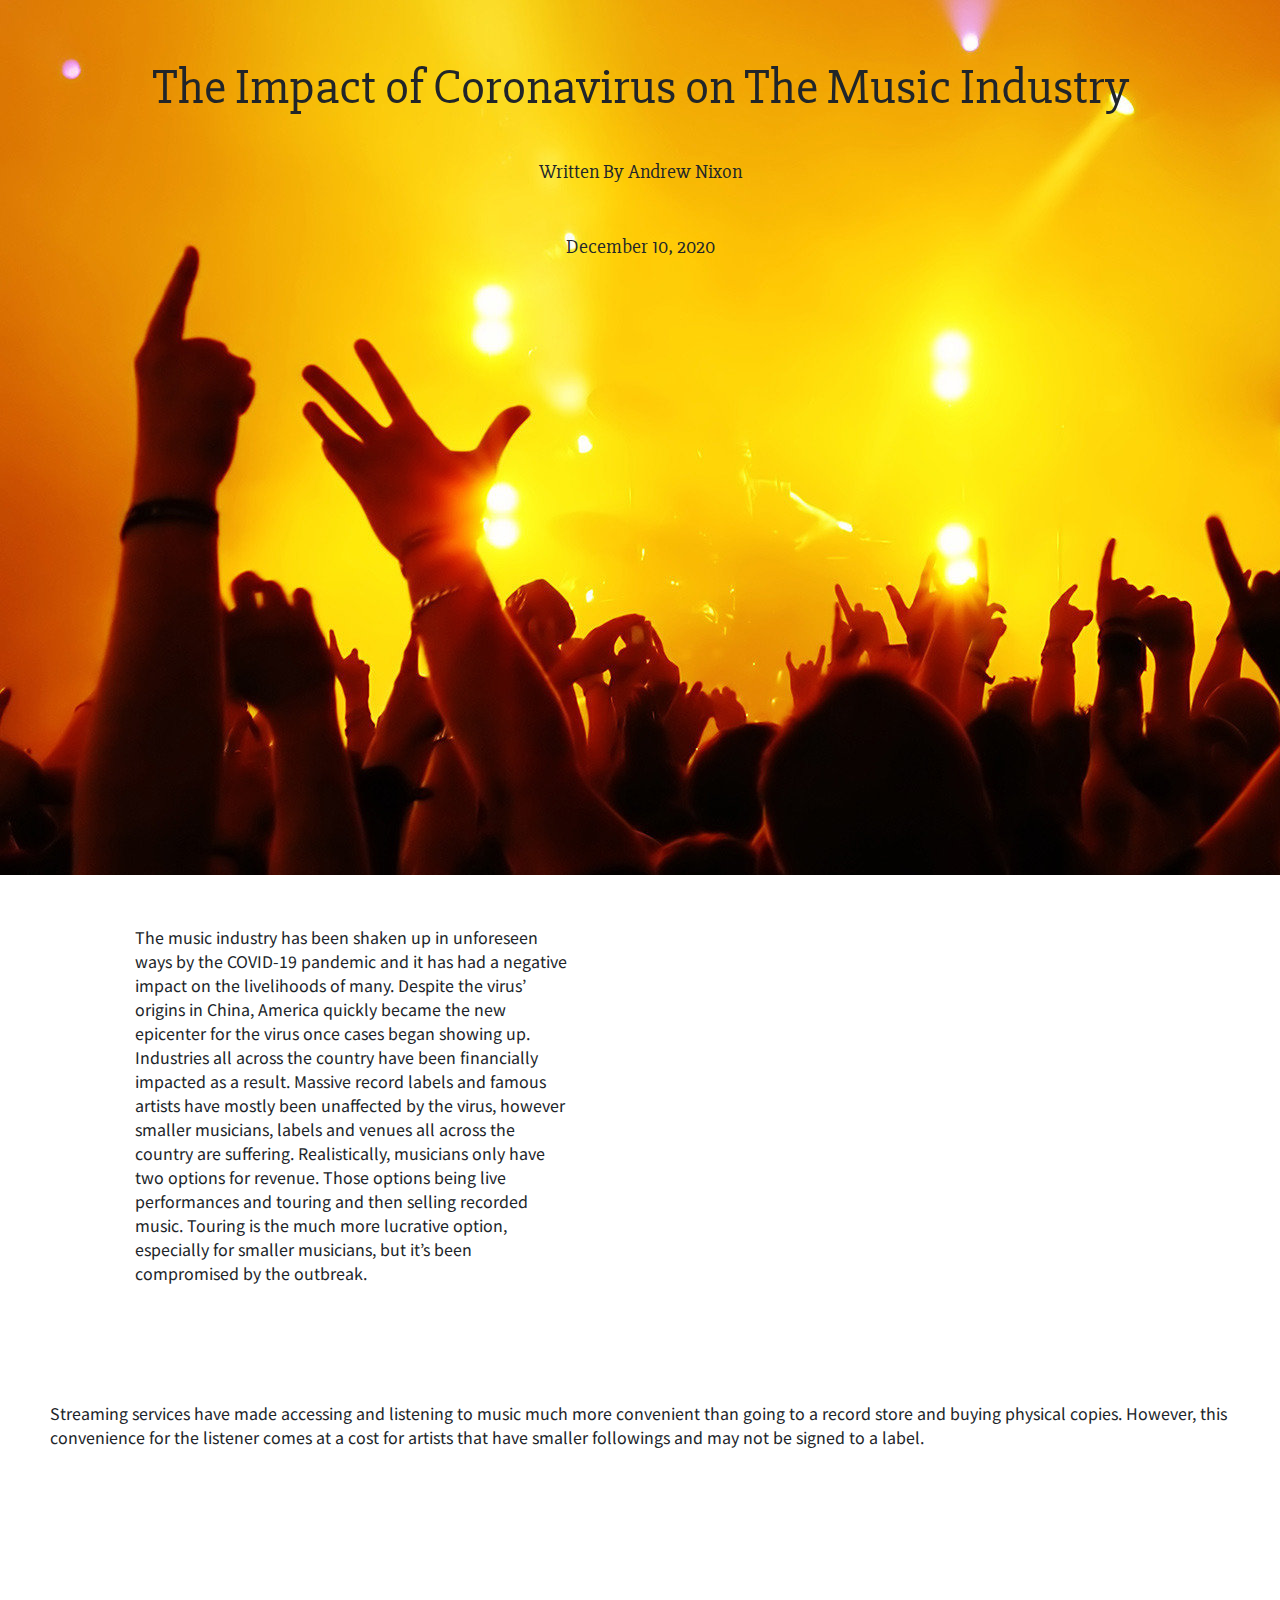
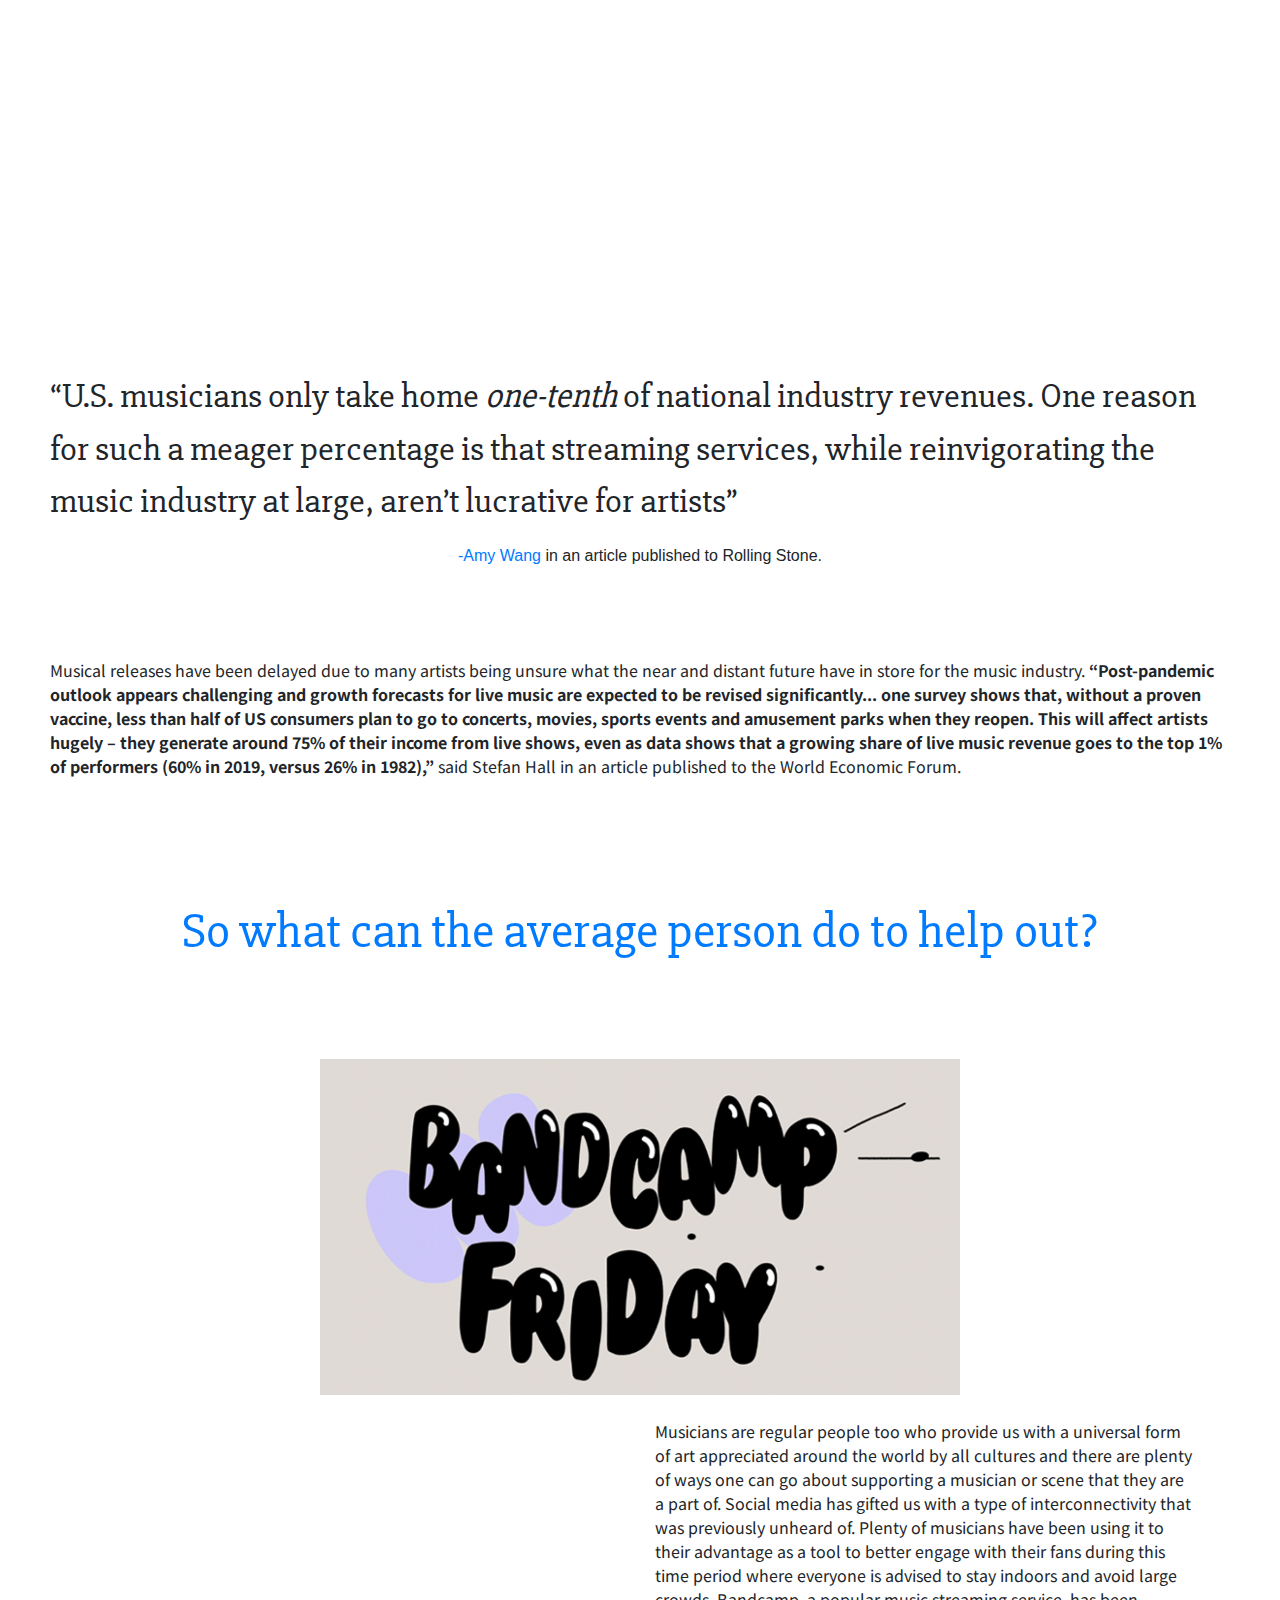
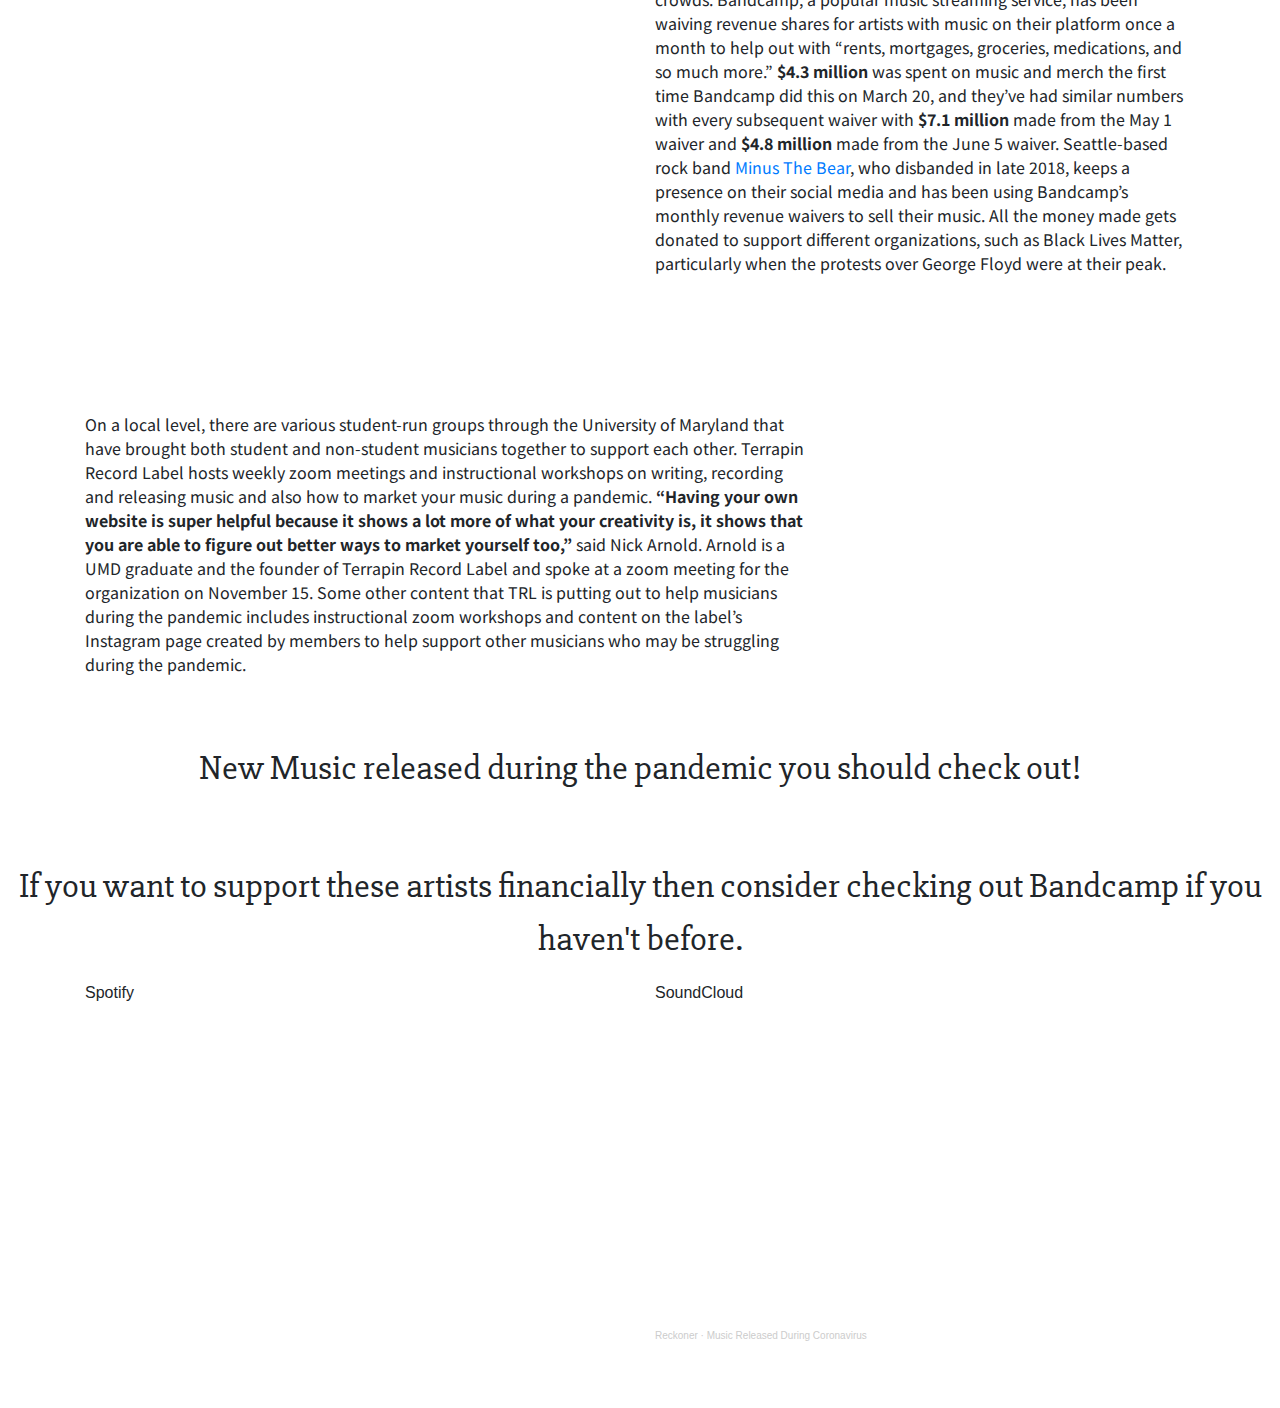
==== projects/final/index.html @ 33d88799 "added final project" ====
<!DOCTYPE html>
<html lang="en">
<head>
	<meta charset="utf-8">
	<title>Coronavirus' Impact on The Music Industry</title>
	<link href="css/style.css" rel="stylesheet"/>
	<link rel="stylesheet" href="https://stackpath.bootstrapcdn.com/bootstrap/4.5.2/css/bootstrap.min.css" integrity="sha384-JcKb8q3iqJ61gNV9KGb8thSsNjpSL0n8PARn9HuZOnIxN0hoP+VmmDGMN5t9UJ0Z" crossorigin="anonymous">
	<link rel="preconnect" href="https://fonts.gstatic.com">
	<link href="https://fonts.googleapis.com/css2?family=Noto+Sans+JP&family=Slabo+27px&display=swap" rel="stylesheet">
</head>
<body>

<div>
<header class="header" style="background-image: url(images/concert.jpg);">The Impact of Coronavirus on The Music Industry
<br>
<byline class="byline">Written By Andrew Nixon<br>December 10, 2020</byline>
</header>
</div>

<div class="container">
	<div class="row">
		<div class="col-md-6">
			<p class="paragraph1">The music industry has been shaken up in unforeseen ways by the COVID-19 pandemic and it has had a negative impact on the livelihoods of many.
				Despite the virus’ origins in China, America quickly became the new epicenter for the virus once cases began showing up. Industries all across the country have been financially impacted as a result.
				Massive record labels and famous artists have mostly been unaffected by the virus, however smaller musicians, labels and venues all across the country are suffering. 
				Realistically, musicians only have two options for revenue. Those options being live performances and touring and then selling recorded music. Touring is the much more lucrative option, especially for smaller musicians, but it’s been compromised by the outbreak.
			</p>
		</div>
		<div class="col-md-6">
			<div class="firstchart">
			<iframe title="Global Music Industry Revenue ($bn) " aria-label="Stacked Bars" id="datawrapper-chart-y8Xes" src="https://datawrapper.dwcdn.net/y8Xes/1/" scrolling="no" frameborder="0" style="width: 0; min-width: 100% !important; border: none;" height="334"></iframe><script type="text/javascript">!function(){"use strict";window.addEventListener("message",(function(a){if(void 0!==a.data["datawrapper-height"])for(var e in a.data["datawrapper-height"]){var t=document.getElementById("datawrapper-chart-"+e)||document.querySelector("iframe[src*='"+e+"']");t&&(t.style.height=a.data["datawrapper-height"][e]+"px")}}))}();
			</script>
			</div>
		</div>
	</div>
</div>

<p class="paragraph2">Streaming services have made accessing and listening to music much more convenient than going to a record store and buying physical copies. However, this convenience for the listener comes at a cost for artists that have smaller followings and may not be signed to a label.</p>
<br>

<div class="secondchart">
<iframe title="Distribution of Music Industry Revenue in United States" aria-label="chart" id="datawrapper-chart-HffTF" src="https://datawrapper.dwcdn.net/HffTF/1/" scrolling="no" frameborder="0" style="width: 0; min-width: 100% !important; border: none;" height="384"></iframe><script type="text/javascript">!function(){"use strict";window.addEventListener("message",(function(a){if(void 0!==a.data["datawrapper-height"])for(var e in a.data["datawrapper-height"]){var t=document.getElementById("datawrapper-chart-"+e)||document.querySelector("iframe[src*='"+e+"']");t&&(t.style.height=a.data["datawrapper-height"][e]+"px")}}))}();
</script>
</div>

<p class="quote1">“U.S. musicians only take home <i>one-tenth</i> of national industry revenues. One reason for such a meager percentage is that streaming services, while reinvigorating the music industry at large, aren’t lucrative for artists”</p>
<p class="attribution1"><a href="https://www.rollingstone.com/pro/features/how-musicians-make-money-or-dont-at-all-in-2018-706745/"> -Amy Wang </a> in an article published to Rolling Stone.</p>
<br>

<p class="paragraph2"> Musical releases have been delayed due to many artists being unsure what the near and distant future have in store for the music industry. 
<b>“Post-pandemic outlook appears challenging and growth forecasts for live music are expected to be revised significantly... one survey shows that, without a proven vaccine, less than half of US consumers plan to go to concerts, movies, sports events and amusement parks when they reopen. This will affect artists hugely – they generate around 75% of their income from live shows, even as data shows that a growing share of live music revenue goes to the top 1% of performers (60% in 2019, versus 26% in 1982),”</b> said Stefan Hall in an article published to the World Economic Forum.</p>

<p class="paragraph3"><a href="https://pitchfork.com/news/how-to-help-musicians-during-the-covid-19-crisis/">So what can the average person do to help out?</a></p>

<br>
<a href="https://daily.bandcamp.com/features/update-on-bandcamp-fridays"><img src="images/bandcampfriday.png" alt="bandcampfriday" class="bandcamppic"></a>
<br>

<div class="container">
	<div class="row">
		<div class="col-md-6">
			<iframe title="Monthly Bandcamp Visitors" aria-label="Interactive area chart" id="datawrapper-chart-QLPxq" src="https://datawrapper.dwcdn.net/QLPxq/1/" scrolling="no" frameborder="0" style="width: 0; min-width: 100% !important; border: none;" height="562"></iframe><script type="text/javascript">!function(){"use strict";window.addEventListener("message",(function(a){if(void 0!==a.data["datawrapper-height"])for(var e in a.data["datawrapper-height"]){var t=document.getElementById("datawrapper-chart-"+e)||document.querySelector("iframe[src*='"+e+"']");t&&(t.style.height=a.data["datawrapper-height"][e]+"px")}}))}();
			</script>
		</div>
		<div class="col-md-6">
			<p class="paragraph4">Musicians are regular people too who provide us with a universal form of art appreciated around the world by all cultures and there are plenty of ways one can go about supporting a musician or scene that they are a part of.
			Social media has gifted us with a type of interconnectivity that was previously unheard of. Plenty of musicians have been using it to their advantage as a tool to better engage with their fans during this time period where everyone is advised to stay indoors and avoid large crowds.
			Bandcamp, a popular music streaming service, has been waiving revenue shares for artists with music on their platform once a month to help out with “rents, mortgages, groceries, medications, and so much more.”
			<b>$4.3 million</b> was spent on music and merch the first time Bandcamp did this on March 20, and they’ve had similar numbers with every subsequent waiver with <b>$7.1 million</b> made from the May 1 waiver and <b>$4.8 million</b> made from the June 5 waiver.
			Seattle-based rock band <a href="https://minusthebear.bandcamp.com/">Minus The Bear</a>, who disbanded in late 2018, keeps  a presence on their social media and has been using Bandcamp’s monthly revenue waivers to sell their music. 
			All the money made gets donated to support different organizations, such as Black Lives Matter, particularly when the protests over George Floyd were at their peak.</p>
		</div>
	</div>
</div>

<br>

<div class="container">
	<div class="row">
		<div class="col-md-8">
			<p class="paragraph5">On a local level, there are various student-run groups through the University of Maryland that have brought both student and non-student musicians together to support each other.
			Terrapin Record Label hosts weekly zoom meetings and instructional workshops on writing, recording and releasing music and also how to market your music during a pandemic.
			<b>“Having your own website is super helpful because it shows a lot more of what your creativity is, it shows that you are able to figure out better ways to market yourself too,”</b> said Nick Arnold.
			Arnold is a UMD graduate and the founder of Terrapin Record Label and spoke at a zoom meeting for the organization on November 15.
			Some other content that TRL is putting out to help musicians during the pandemic includes instructional zoom workshops and content on the label’s Instagram page created by members to help support other musicians who may be struggling during the pandemic.</p>
		</div>
		<div class="col-md-4">
			<style>.embed-container { position: relative; padding-bottom: 56.25%; height: 0; overflow: hidden; max-width: 100%; } .embed-container iframe, .embed-container object, .embed-container embed { position: absolute; top: 0; left: 0; width: 100%; height: 100%; }</style><div class='embed-container'><iframe src='https://www.youtube.com/embed/JeelizxYuOc' frameborder='0' allowfullscreen></iframe></div>
		</div>
	</div>
</div>
	
</div>

<div>
	<p class="newmusic">New Music released during the pandemic you should check out!</p> 
	<p class="newmusic2">If you want to support these artists financially then consider checking out Bandcamp if you haven't before.</p>
	<div class="container">
		<div class="row">
			<div class="col-md-6">
				<p>Spotify</p>
				<iframe src="https://open.spotify.com/embed/playlist/4T3Gx2OgMT41RlFssO0awL" width="300" height="380" frameborder="0" allowtransparency="true" allow="encrypted-media"></iframe>
			</div>
			<div class="col-md-6">
				<p>SoundCloud</p>
				<iframe width="100%" height="300" scrolling="no" frameborder="no" allow="autoplay" src="https://w.soundcloud.com/player/?url=https%3A//api.soundcloud.com/playlists/1176043900&color=%23ff5500&auto_play=false&hide_related=false&show_comments=true&show_user=true&show_reposts=false&show_teaser=true&visual=true"></iframe><div style="font-size: 10px; color: #cccccc;line-break: anywhere;word-break: normal;overflow: hidden;white-space: nowrap;text-overflow: ellipsis; font-family: Interstate,Lucida Grande,Lucida Sans Unicode,Lucida Sans,Garuda,Verdana,Tahoma,sans-serif;font-weight: 100;"><a href="https://soundcloud.com/andrewsolomusic" title="Reckoner" target="_blank" style="color: #cccccc; text-decoration: none;">Reckoner</a> · <a href="https://soundcloud.com/andrewsolomusic/sets/music-released-during" title="Music Released During Coronavirus" target="_blank" style="color: #cccccc; text-decoration: none;">Music Released During Coronavirus</a></div>
			</div>
		</div>
	</div>
</div>


</body>
</html>
</body>
---- projects/final/css/style.css ----
/* font-family: 'Noto Sans JP', sans-serif;
font-family: 'Slabo 27px', serif; */

.header {
	padding: 50px;
	padding-bottom: 600px;
	font-size: 50px;
	text-align: center;
	font-family: 'Slabo 27px', serif;
}

.byline {
	font-size: 20px;
}

.paragraph1 {
	padding: 50px;
	font-family: 'Noto Sans JP', sans-serif;
}

.firstchart {
	padding: 50px;
}

.paragraph2 {
	padding: 50px;
	font-family: 'Noto Sans JP', sans-serif;
}

.secondchart {
	padding: 20px;
}

.quote1 {
	padding-left: 50px;
	padding-right: 50px;
	font-size: 35px;
	font-family: 'Slabo 27px', serif;
}

.attribution1 {
	text-align: center;
}

.paragraph3 {
	padding: 50px;
	font-size: 50px;
	text-align: center;
	font-family: 'Slabo 27px', serif;
}

.paragraph4, .paragraph5 {
	font-family: 'Noto Sans JP', sans-serif;
}

.bandcamppic {
	display: block;
  	margin-left: auto;
  	margin-right: auto;
  	width: 50%
}

.newmusic {
	padding: 50px;
	font-size: 35px;
	text-align: center;
	font-family: 'Slabo 27px', serif;
}

.newmusic2 {
	font-size: 35px;
	text-align: center;
	font-family: 'Slabo 27px', serif;
}

@media (max-width: 768px;) {
	body {
		width: 100%;
	}
}

@media (max-width: 992px;) {
	body {
		width: 100%
	}
}
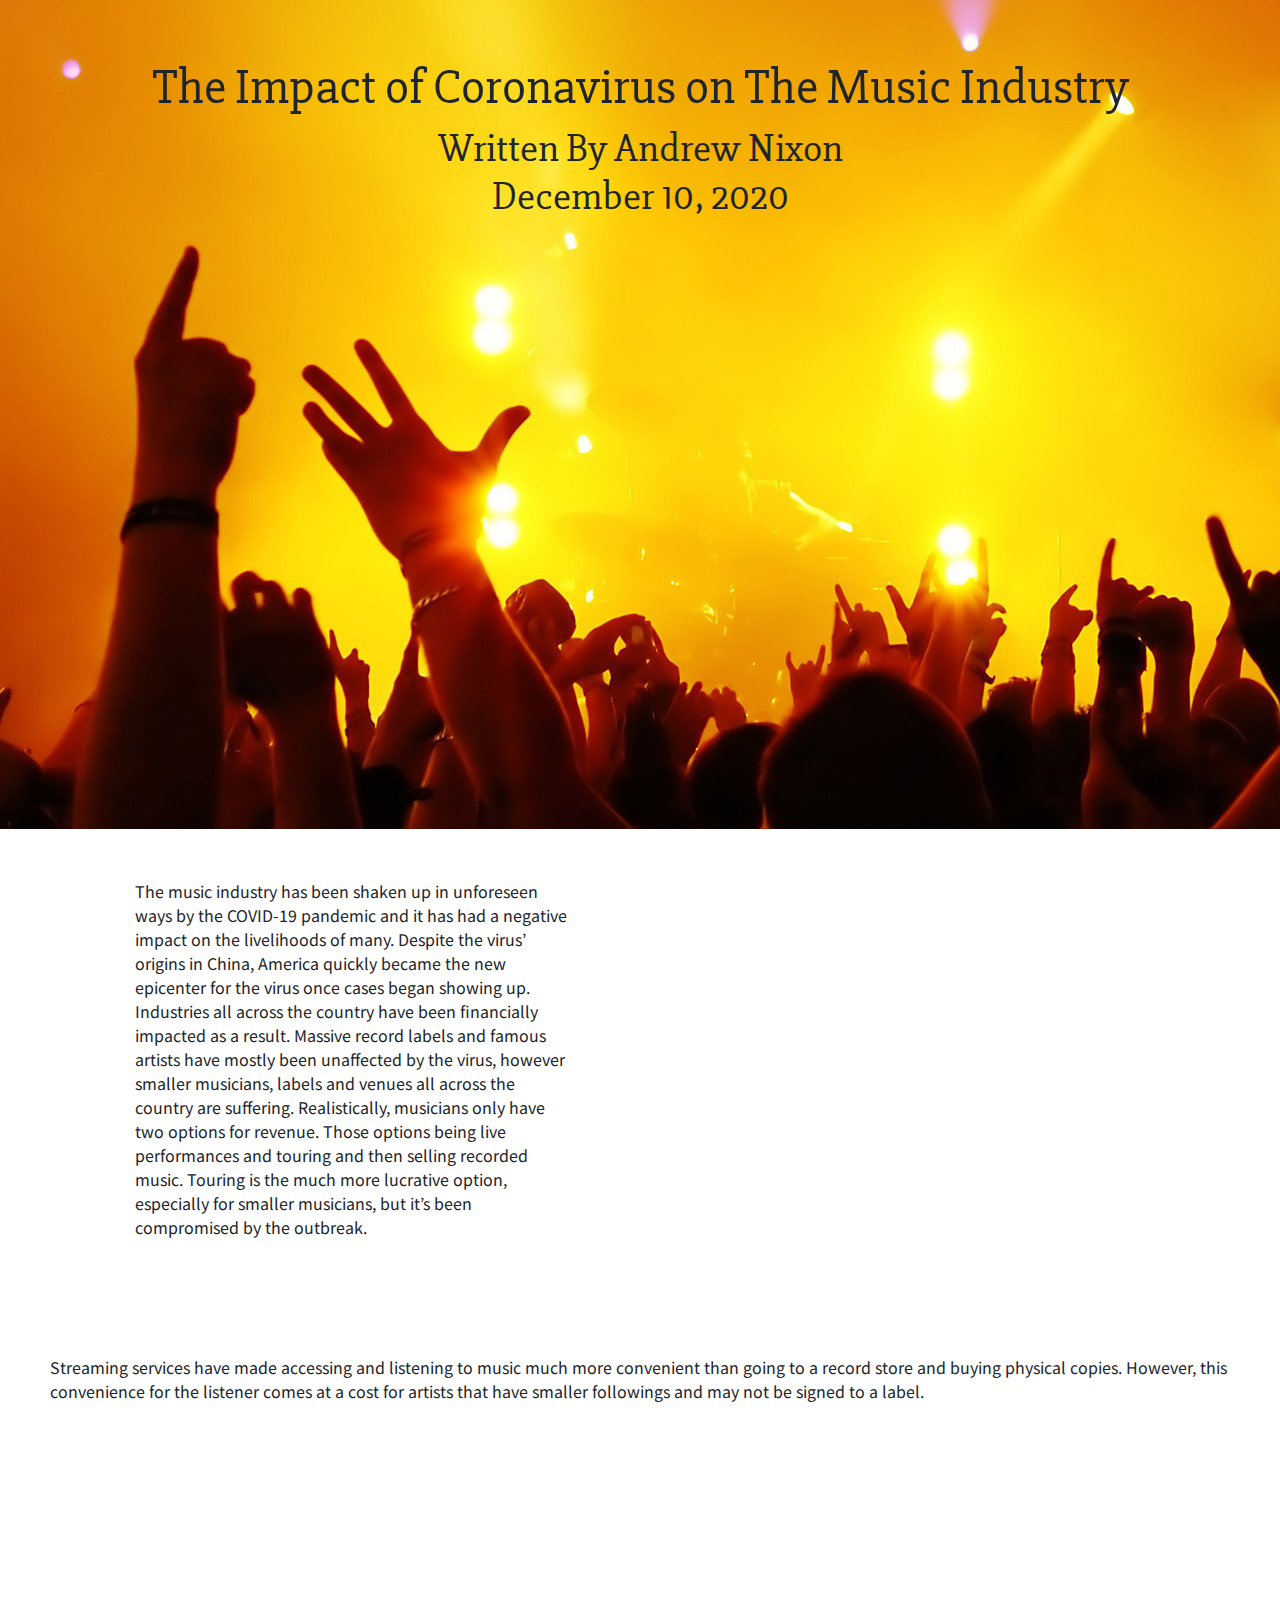
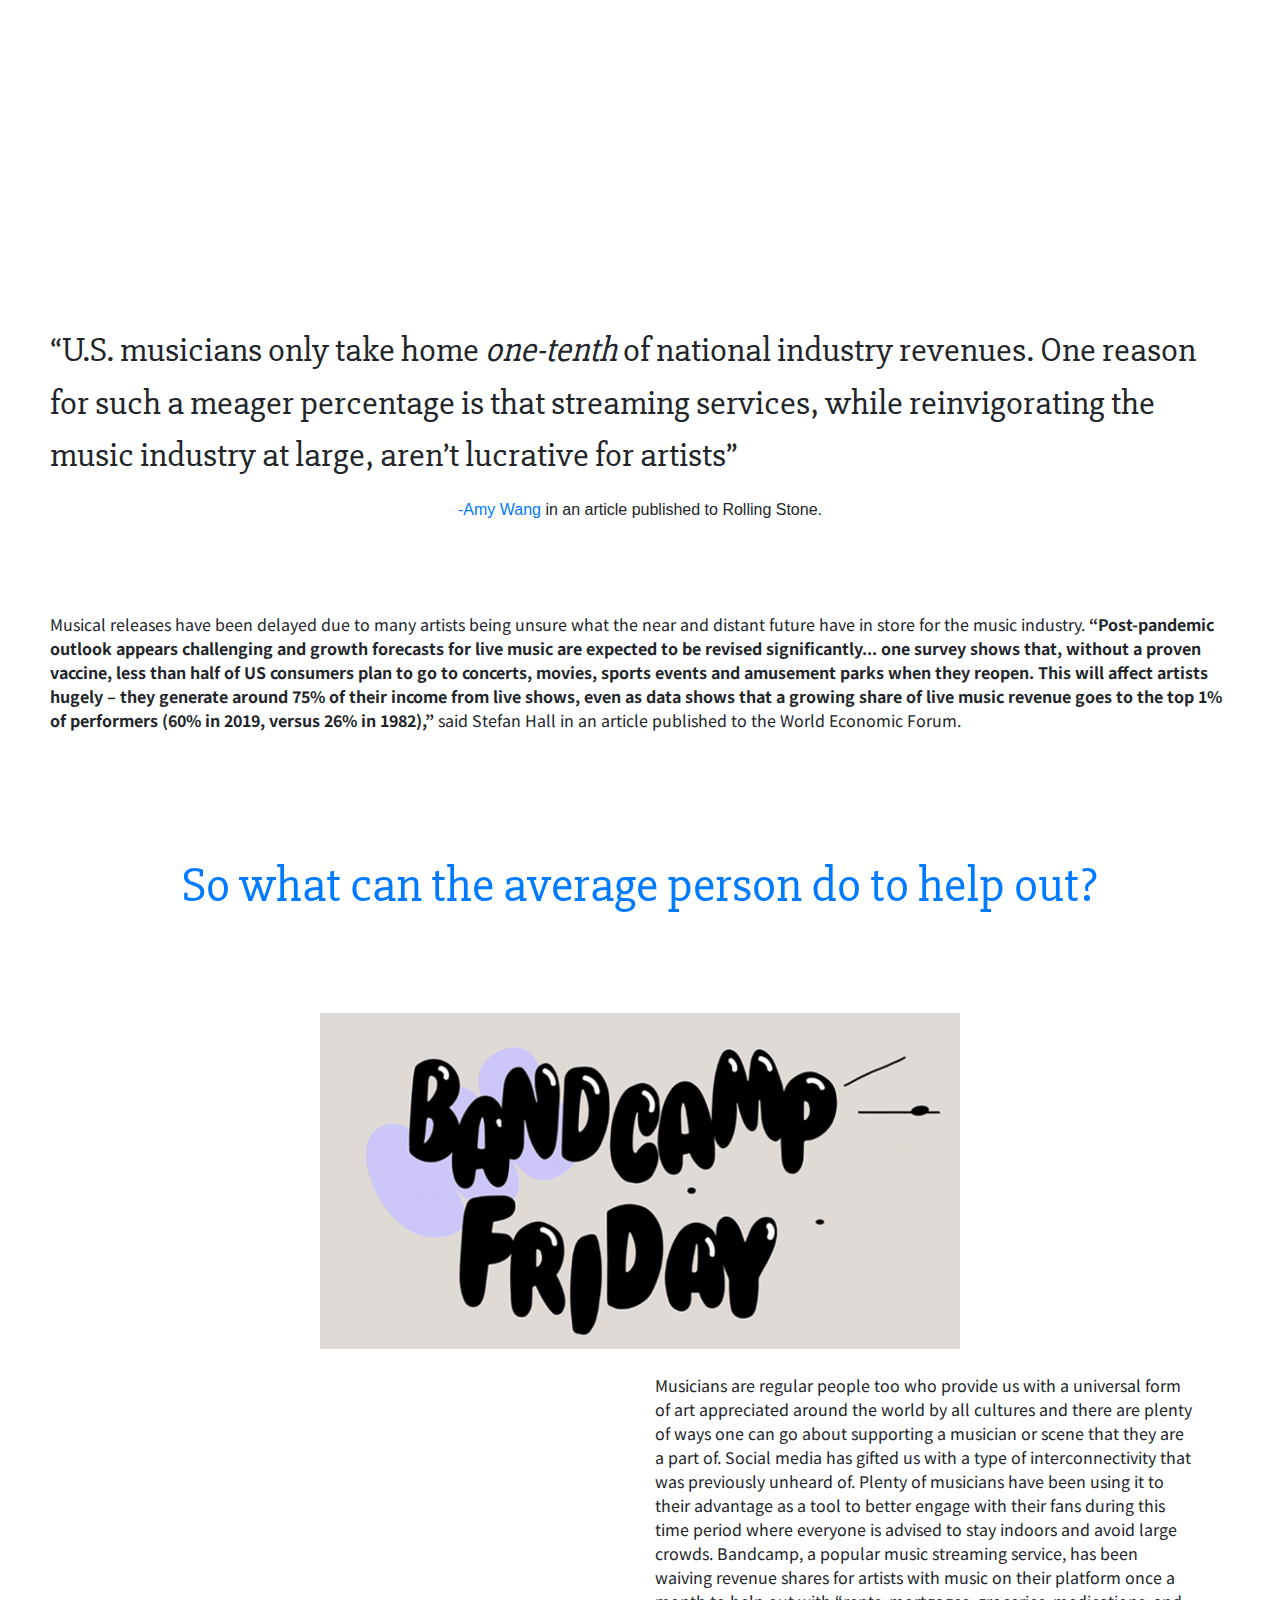
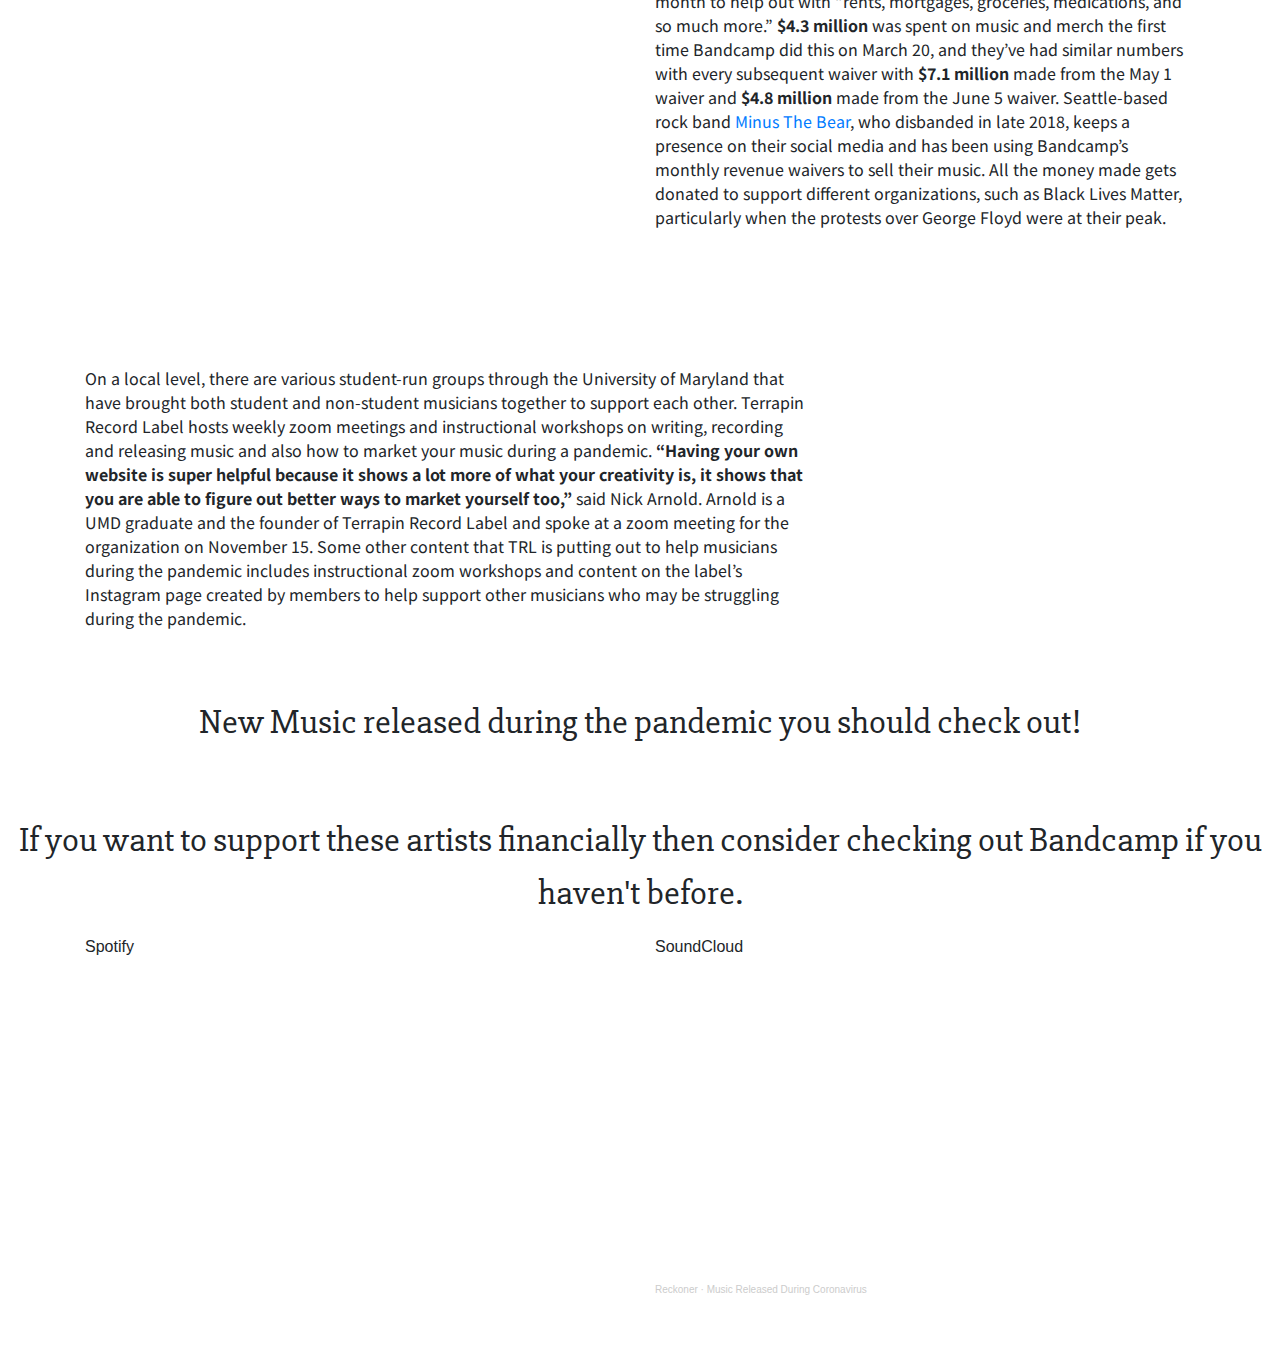
==== commit 893a5db5: "Update index.html" ====
--- a/projects/final/index.html
+++ b/projects/final/index.html
@@ -3,6 +3,7 @@
 <head>
 	<meta charset="utf-8">
 	<title>Coronavirus' Impact on The Music Industry</title>
+	<meta name="description" content="Coronavirus and the Music Industry">
 	<link href="css/style.css" rel="stylesheet"/>
 	<link rel="stylesheet" href="https://stackpath.bootstrapcdn.com/bootstrap/4.5.2/css/bootstrap.min.css" integrity="sha384-JcKb8q3iqJ61gNV9KGb8thSsNjpSL0n8PARn9HuZOnIxN0hoP+VmmDGMN5t9UJ0Z" crossorigin="anonymous">
 	<link rel="preconnect" href="https://fonts.gstatic.com">
@@ -13,7 +14,7 @@
 <div>
 <header class="header" style="background-image: url(images/concert.jpg);">The Impact of Coronavirus on The Music Industry
 <br>
-<byline class="byline">Written By Andrew Nixon<br>December 10, 2020</byline>
+<h1>Written By Andrew Nixon<br>December 10, 2020</h1>
 </header>
 </div>
 
@@ -59,8 +60,7 @@
 <div class="container">
 	<div class="row">
 		<div class="col-md-6">
-			<iframe title="Monthly Bandcamp Visitors" aria-label="Interactive area chart" id="datawrapper-chart-QLPxq" src="https://datawrapper.dwcdn.net/QLPxq/1/" scrolling="no" frameborder="0" style="width: 0; min-width: 100% !important; border: none;" height="562"></iframe><script type="text/javascript">!function(){"use strict";window.addEventListener("message",(function(a){if(void 0!==a.data["datawrapper-height"])for(var e in a.data["datawrapper-height"]){var t=document.getElementById("datawrapper-chart-"+e)||document.querySelector("iframe[src*='"+e+"']");t&&(t.style.height=a.data["datawrapper-height"][e]+"px")}}))}();
-			</script>
+			<iframe title="Monthly Bandcamp Visitors" aria-label="Interactive area chart" id="datawrapper-chart-QLPxq" src="https://datawrapper.dwcdn.net/QLPxq/1/" scrolling="no" frameborder="0" style="width: 0; min-width: 100% !important; border: none;" height="562"></iframe><script type="text/javascript">!function(){"use strict";window.addEventListener("message",(function(a){if(void 0!==a.data["datawrapper-height"])for(var e in a.data["datawrapper-height"]){var t=document.getElementById("datawrapper-chart-"+e)||document.querySelector("iframe[src*='"+e+"']");t&&(t.style.height=a.data["datawrapper-height"][e]+"px")}}))}();</script>
 		</div>
 		<div class="col-md-6">
 			<p class="paragraph4">Musicians are regular people too who provide us with a universal form of art appreciated around the world by all cultures and there are plenty of ways one can go about supporting a musician or scene that they are a part of.
@@ -90,8 +90,6 @@
 	</div>
 </div>
 	
-</div>
-
 <div>
 	<p class="newmusic">New Music released during the pandemic you should check out!</p> 
 	<p class="newmusic2">If you want to support these artists financially then consider checking out Bandcamp if you haven't before.</p>
@@ -112,4 +110,3 @@
 
 </body>
 </html>
-</body>